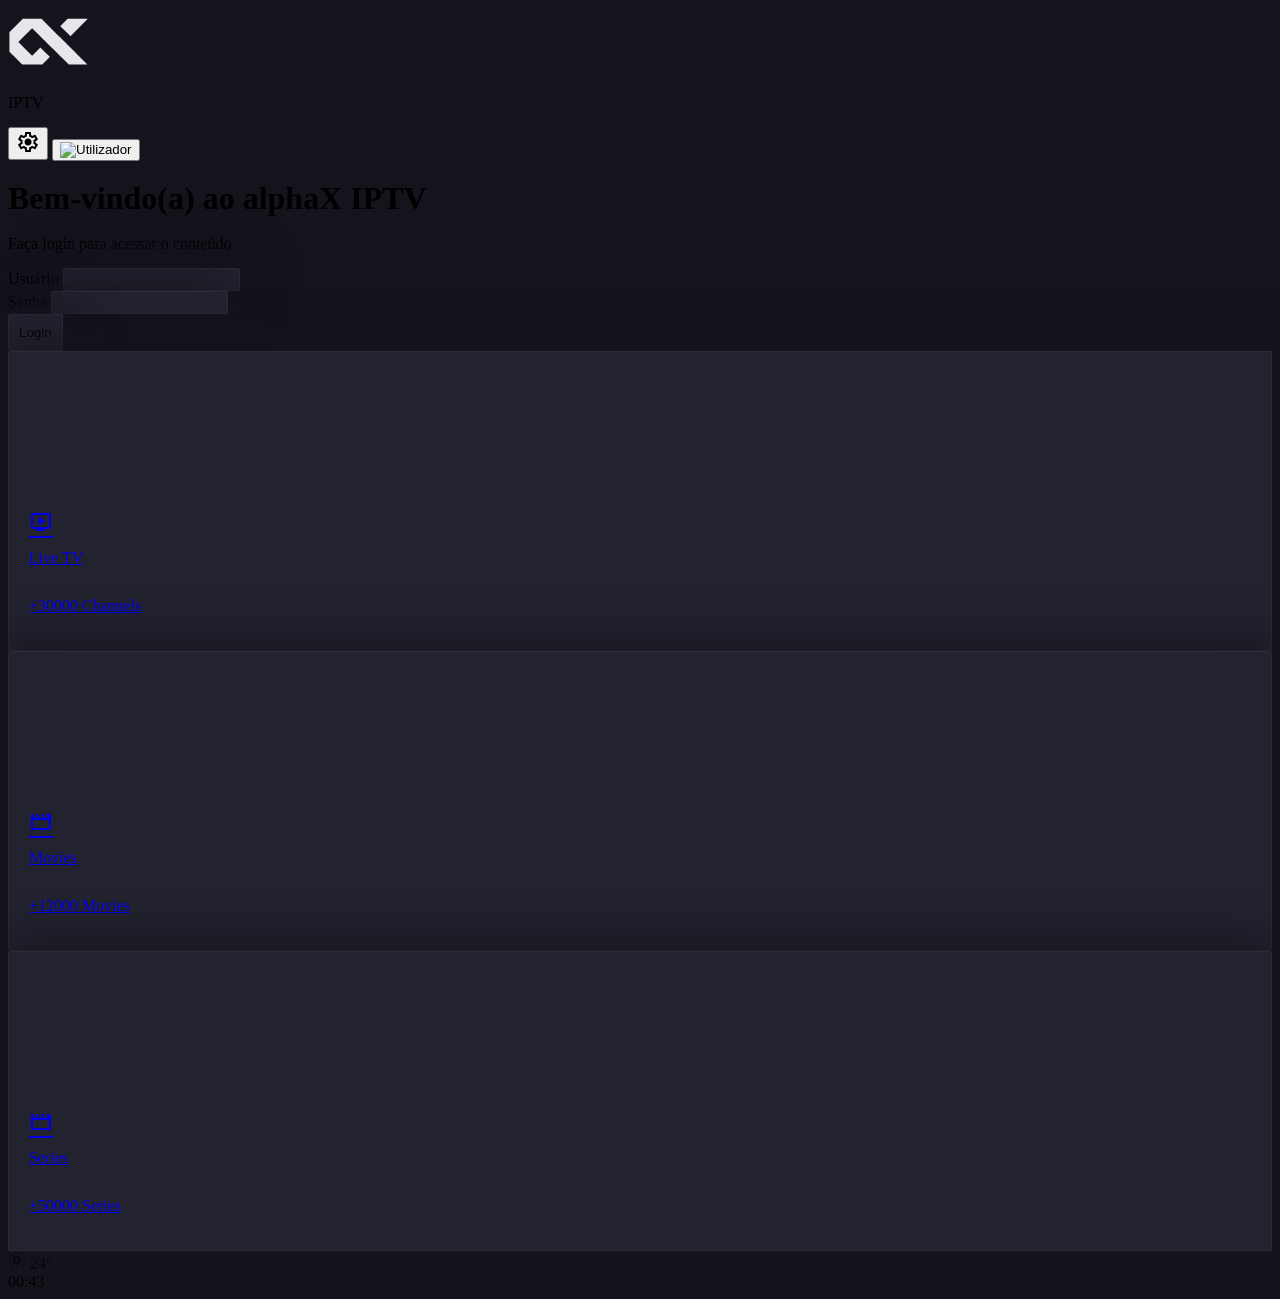
==== index.html @ e195b3e3 "Add files via upload" ====
<!DOCTYPE html>
<html lang="pt-br">

<head>
  <meta charset="UTF-8">
  <meta name="viewport" content="width=device-width, initial-scale=1.0">

  <link href="https://fonts.googleapis.com/css2?family=Material+Symbols+Outlined" rel="stylesheet" />

  <script src="https://cdn.tailwindcss.com"></script>

  <script>
    tailwind.config = {
      theme: {
        extend: {
          colors: {
            primary: '#4f46e5',
          }
        }
      }
    }
  </script>

  <title>alphaX IPTV | Home</title>

  <style>
    :root {
      --primary-color: #14141d;
      --secondary-color: #232330;
      --primary-text-color: #eceaef;
      --secondary-text-color: #5e5b6c;
    }

    * {
      box-sizing: border-box;
    }

    h1,
    h2,
    h3,
    h4,
    h5,
    h6,
    p {
      line-height: 1;
    }

    body {
      background-color: #14141d;
      background-image:
        linear-gradient(rgba(20, 20, 29, 0.9), rgba(20, 20, 29, 0.98)),
        url(https://shop.haierindia.com/blog/wp-content/uploads/2025/05/Ideal-Viewing-Distance-for-LED-TV-1116x628.jpg.webp);
      background-repeat: no-repeat;
      background-size: cover;
      background-position: center;
      background-attachment: fixed;
      min-height: 100vh;
    }

    form input,
    form button {
      border: 1px solid rgba(128, 128, 128, 0.1);
      border-radius: 2px;
      padding: 10px;
      background: var(--secondary-color);
      box-shadow: 0px 0px 50px 5px #14141d;
      transition: 0.7s;
      cursor: default;
    }

    form input {
      padding: 3px;
    }

    .card {
      z-index: 999;
      position: relative;
      border: 1px solid rgba(128, 128, 128, 0.1);
      border-radius: 2px;
      padding: 20px;
      flex: 1;
      min-width: 180px;
      min-height: 300px;
      background: var(--secondary-color);
      box-shadow: 0px 0px 50px 5px #14141d;
      display: flex;
      flex-direction: column;
      align-items: start;
      justify-content: end;
      transition: 0.7s;
      scroll-snap-align: start;
      cursor: default;
    }

    .card::before,
    .card::after {
      content: "";
      position: absolute;
      width: 50%;
      height: 50%;
      pointer-events: none;
      mask-composite: intersect;
      opacity: 0;
    }

    .card::before {
      top: 0;
      right: 0;
      border-top: 1px solid rgba(255, 255, 255, 0.6);
      border-right: 1px solid rgba(255, 255, 255, 0.6);
      mask-image:
        linear-gradient(to left, rgba(255, 255, 255, 0.8), transparent),
        linear-gradient(to bottom, rgba(255, 255, 255, 0.8), transparent);
      box-shadow: inset 0 0 50px 0 #14141d;
    }

    .card::after {
      bottom: 0;
      left: 0;
      border-bottom: 1px solid rgba(255, 255, 255, 0.6);
      border-left: 1px solid rgba(255, 255, 255, 0.6);
      mask-image:
        linear-gradient(to right, rgba(255, 255, 255, 0.8), transparent),
        linear-gradient(to top, rgba(255, 255, 255, 0.8), transparent);
      box-shadow: inset 0 0 50px 0 #14141d;
    }

    .card:hover {
      z-index: 1;
      background: linear-gradient(to right, rgba(255, 255, 255, 0.1), transparent);
      transform: scale(1.1);
    }

    .card:hover::before,
    .card:hover::after {
      opacity: 1;
    }

    .card .selector {
      position: absolute;
      left: 30%;
      right: 30%;
      bottom: 0;
      height: 4px;
      background: white;
      border-radius: 10px 10px 0 0;
      opacity: 0;
      box-shadow: 10px 0 20px 2px rgba(255, 255, 255, 0.7);
      transform: translateY(-10px);
      transition: all 0.4s cubic-bezier(0.175, 0.885, 0.32, 1.275);
    }

    .card:hover .selector {
      opacity: 1;
      transform: translateY(0);
    }

    .modal {
      z-index: 999;
      position: absolute;
      top: 50%;
      left: 50%;
      transform: translate(-50%, -50%);
      margin: 0;
      border: 1px solid rgba(128, 128, 128, 0.1);
      border-radius: 2px;
      padding: 20px;
      background: var(--secondary-color);
      box-shadow: 0px 0px 50px 5px #14141d;
      color: #eceaef;
      max-height: 70vh;
      max-width: 80vw;
      overflow-y: auto;
    }
  </style>
</head>

<body class="p-[20px_30px] text-gray-300 flex flex-col">
  <header class="flex items-center">
    <img src="alpha.svg" alt="alpha.svg" width="80px">
    <p class="font-bold">IPTV</p>
    <div id="profile-bar" class="hidden ml-auto flex items-center gap-2">
      <button class="p-3 bg-[#232330] rounded-full cursor-pointer hover:bg-gray-700 transition flex">
        <span class="material-symbols-outlined text-[18px] opacity-50">settings</span>
      </button>
      <button id="logout-btn" class="w-10 h-10 rounded-full border-2 border-red-600 p-0.5 cursor-pointer">
        <img src="https://api.dicebear.com/7.x/avataaars/svg?seed=Felix" class="w-full h-full rounded-full bg-slate-700"
          alt="Utilizador">
      </button>
    </div>
  </header>

  <div class="grow flex flex-wrap justify-center">
    <div id="login-container" class="self-center p-[20px] text-[24px]">
      <div class="flex flex-col gap-5 mb-[50px]">
        <h1 class="text-[40px]">Bem-vindo(a) ao alphaX IPTV</h1>
        <p class="text-[24px] opacity-70">Faça login para acessar o conteúdo</p>
      </div>
      <form id="loginForm" class="flex flex-col gap-5">
        <div class="form-group flex flex-col gap-1">
          <label for="username">Usuário</label>
          <input type="text" id="username" name="iptv_username" required>
        </div>

        <div class="form-group flex flex-col gap-1">
          <label for="password">Senha</label>
          <input type="password" id="password" name="iptv_password" required>
        </div>

        <button type="submit">Login</button>
      </form>
    </div>

    <div id="logged-in-container" class="hidden grow flex">
      <div class="p-[50px_0] flex flex-wrap gap-5 grow">
        <a href="./content.html?live" class="card">
          <span class="material-symbols-outlined text-[60px]">live_tv</span>
          <p class="text-[28px]">Live TV</p>
          <p class="text-[12px] text-gray-400">+30000 Channels</p>
          <div class="selector bg-white"></div>
        </a>
        <a href="./content.html?vod" class="card">
          <span class="material-symbols-outlined text-[60px]">movie</span>
          <p class="text-[28px]">Movies</p>
          <p class="text-[12px] text-gray-400">+12000 Movies</p>
          <div class="selector bg-white"></div>
        </a>
        <a href="./content.html?series" class="card">
          <span class="material-symbols-outlined text-[60px]">movie</span>
          <p class="text-[28px]">Series</p>
          <p class="text-[12px] text-gray-400">+50000 Series</p>
          <div class="selector bg-white"></div>
        </a>
      </div>
    </div>

    <div class="p-[20px] text-white/80 font-medium self-end">
      <div class="ml-auto w-fit flex items-center gap-2">
        <svg xmlns="http://www.w3.org/2000/svg" width="18" height="18" viewBox="0 0 24 24" fill="none"
          stroke="currentColor" stroke-width="2">
          <path d="M12 2v2" />
          <path d="m4.93 4.93 1.41 1.41" />
          <path d="M20 12h2" />
          <path d="m19.07 19.07 1.41 1.41" />
          <path d="M12 20v2" />
          <path d="m6.34 17.66-1.41 1.41" />
          <path d="M2 12h2" />
          <path d="m7.76 7.76-1.41-1.41" />
          <circle cx="12" cy="12" r="4" />
        </svg>
        <span>24°</span>
      </div>
      <span id="clock" class="text-[80px]">12:51</span>
    </div>
  </div>

  <dialog id="modal" class="modal">
    <p id="modal-text" style="white-space: pre-line;"></p>
  </dialog>

  <script src="./js/auth-main.js" type="module"></script>
</body>

</html>
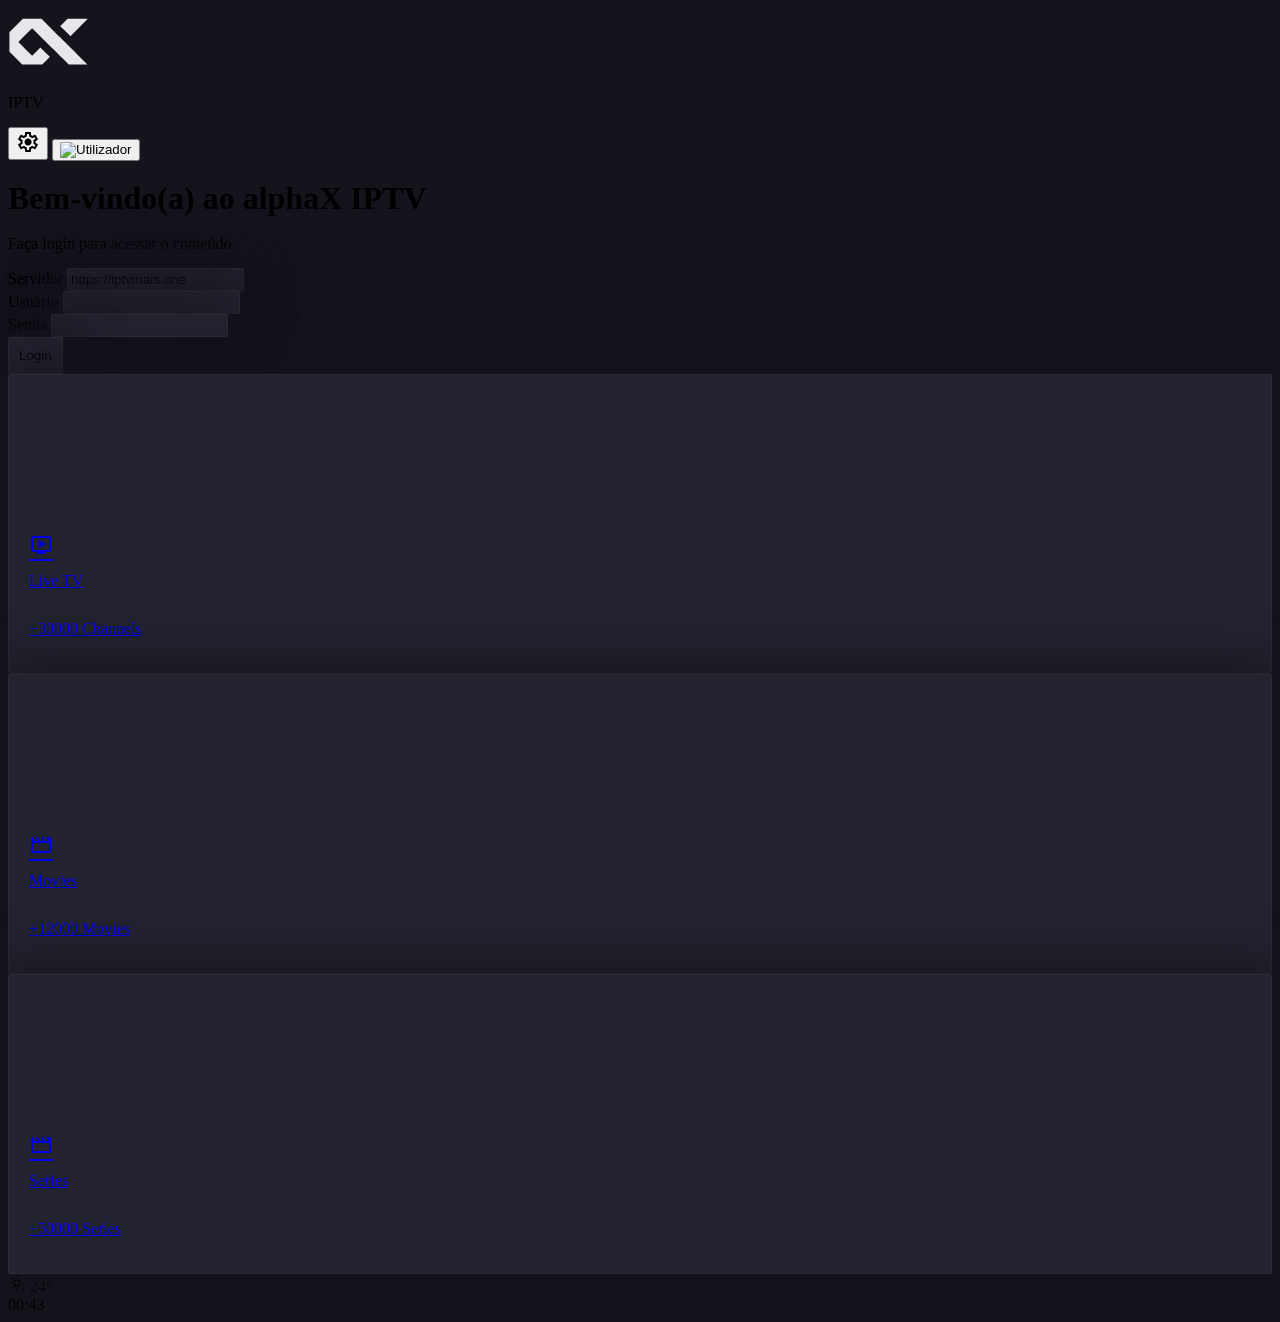
==== commit 8a72cb9d: "Add files via upload" ====
--- a/index.html
+++ b/index.html
@@ -4,6 +4,13 @@
 <head>
   <meta charset="UTF-8">
   <meta name="viewport" content="width=device-width, initial-scale=1.0">
+
+  <link rel="manifest" href="./manifest.webmanifest">
+  <meta name="theme-color" content="#14141d">
+  <meta name="mobile-web-app-capable" content="yes">
+  <meta name="apple-mobile-web-app-capable" content="yes">
+  <meta name="apple-mobile-web-app-status-bar-style" content="black-translucent">
+  <link rel="apple-touch-icon" href="./assets/icons/icon-192.png">
 
   <link href="https://fonts.googleapis.com/css2?family=Material+Symbols+Outlined" rel="stylesheet" />
 
@@ -197,6 +204,12 @@
         <p class="text-[24px] opacity-70">Faça login para acessar o conteúdo</p>
       </div>
       <form id="loginForm" class="flex flex-col gap-5">
+        <div class="form-group flex flex-col gap-1">
+          <label for="server">Servidor</label>
+          <input type="url" id="server" name="iptv_server" placeholder="https://iptvmais.one"
+            value="https://iptvmais.one" required>
+        </div>
+
         <div class="form-group flex flex-col gap-1">
           <label for="username">Usuário</label>
           <input type="text" id="username" name="iptv_username" required>
@@ -259,6 +272,7 @@
   </dialog>
 
   <script src="./js/auth-main.js" type="module"></script>
+  <script type="module" src="./js/pwa.js"></script>
 </body>
 
 </html>
